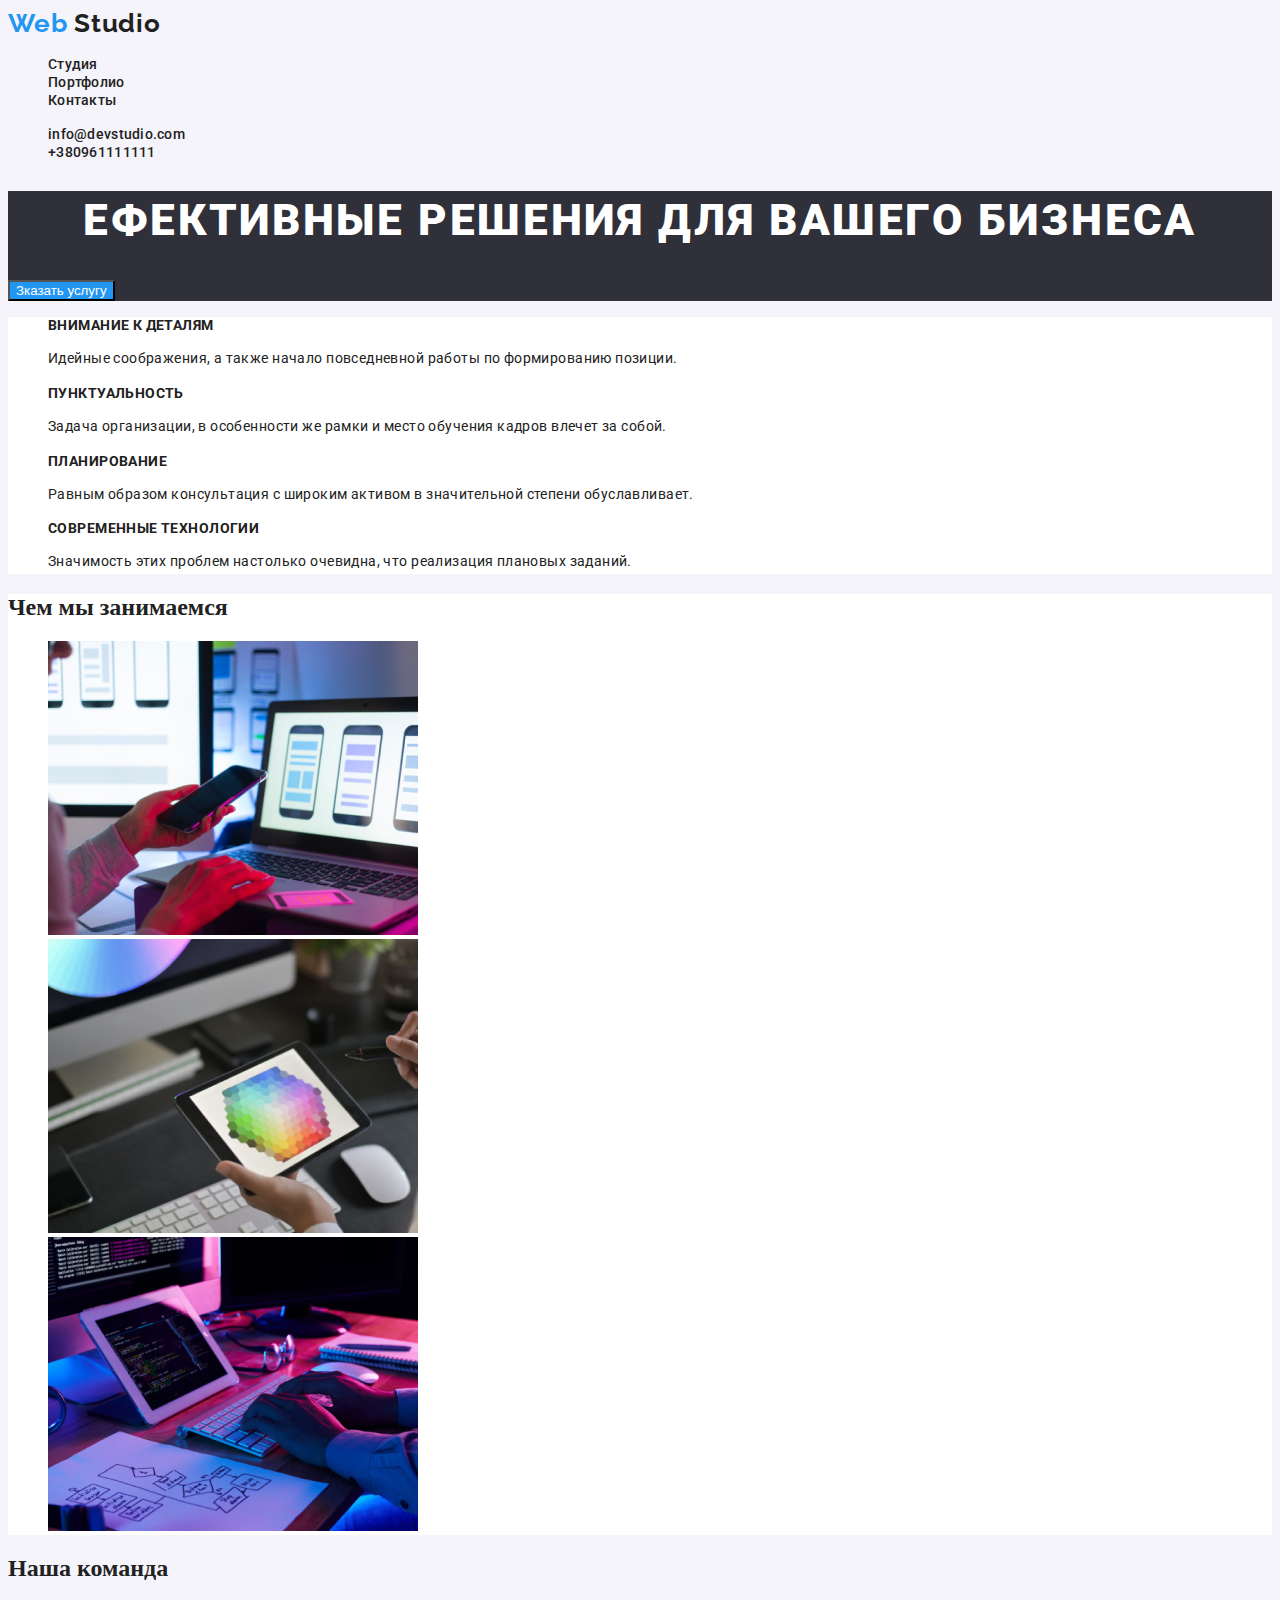
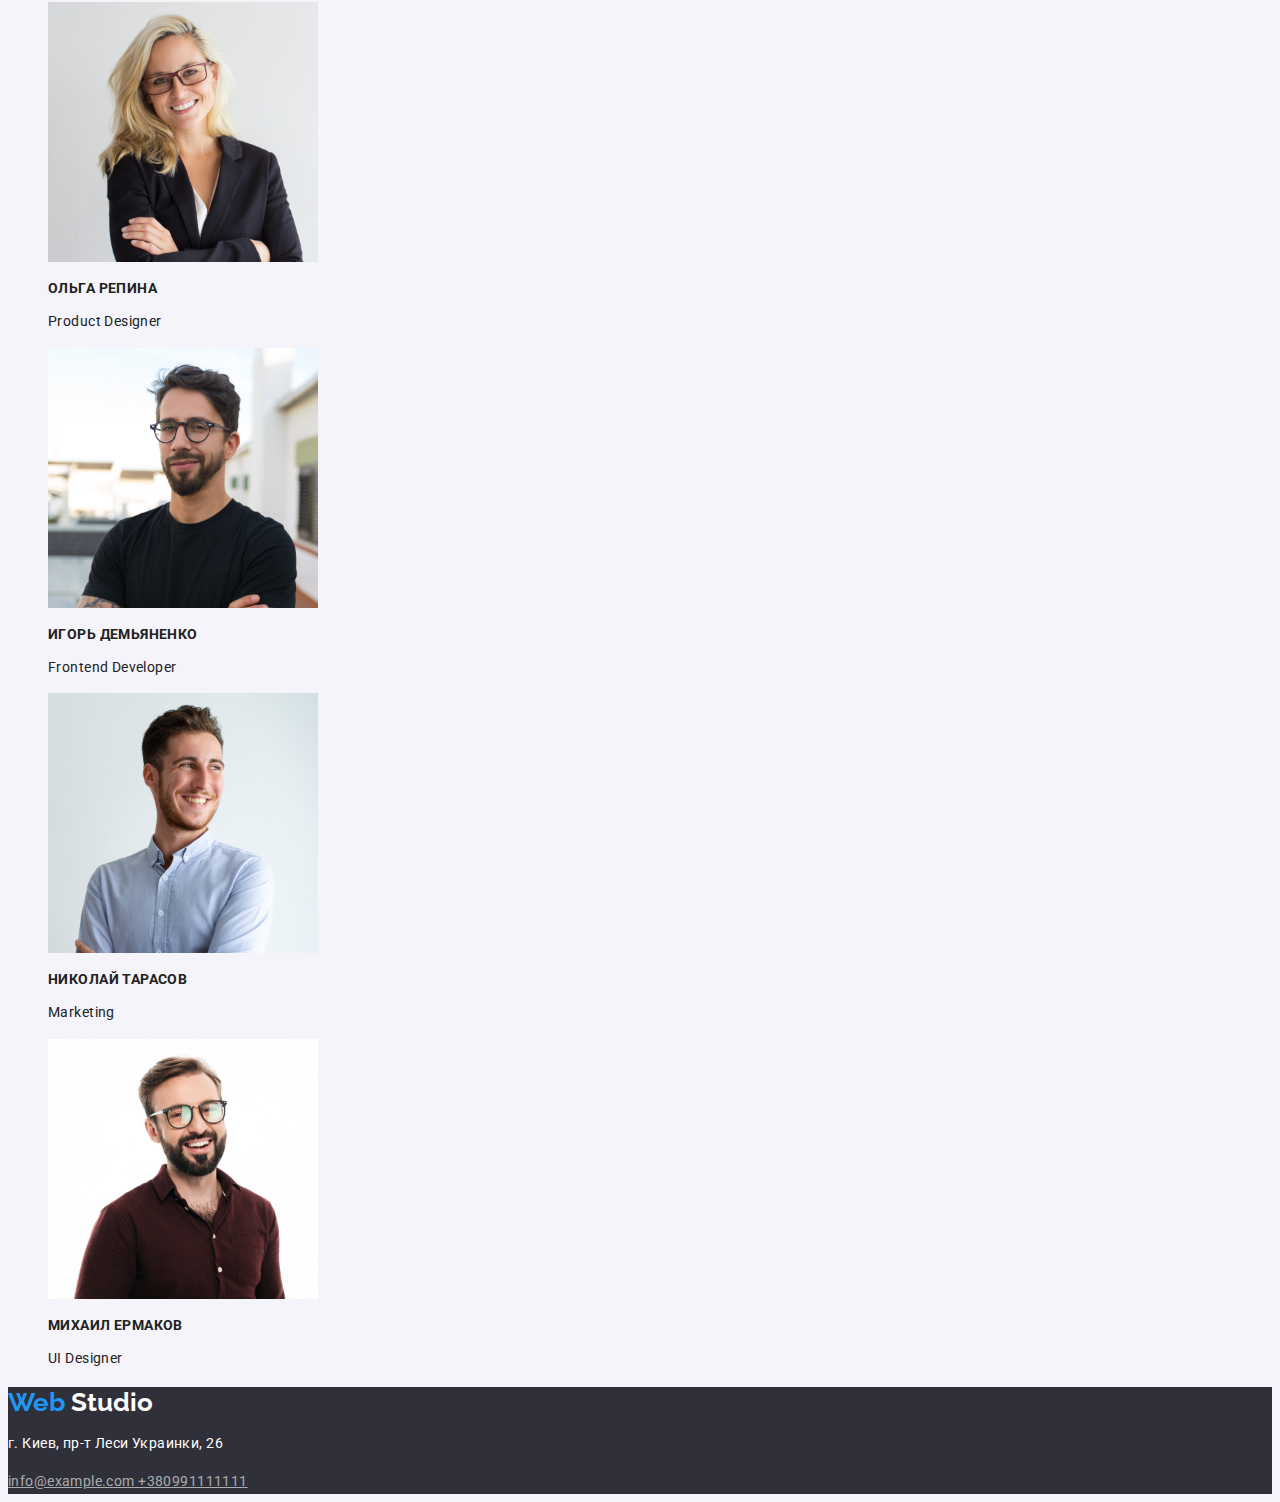
==== index.html @ 5cf7a11b "homework2" ====
<!DOCTYPE html>
<html lang="en">
<head>
    <meta charset="UTF-8">
    <meta http-equiv="X-UA-Compatible" content="IE=edge">
    <meta name="viewport" content="width=device-width, initial-scale=1.0">
    <title>Document</title>
    <link rel="preconnect" href="https://fonts.googleapis.com"> 
<link rel="preconnect" href="https://fonts.gstatic.com" crossorigin> 
<link href="https://fonts.googleapis.com/css2?family=Raleway:wght@700&family=Roboto:wght@400;500;700;900&display=swap" rel="stylesheet">
    <link rel="stylesheet" href="./style/style.css">
</head>
<body>
    <header>
        <nav>
            <a href="" class="logo"> <span class="web"> Web </span> Studio</a>
           <ul>
            <li><a href="./" class="first-nav">Студия</a> </li>
            <li><a href="./portfolio.html" class="first-nav">Портфолио</a> </li>
            <li><a href="" class="first-nav">Контакты</a> </li>
        </ul>
            
        </nav>
        <ul>
            <li><a href="mailto:info@devstudio.com" class="first-nav">info@devstudio.com</a></li>
            <li><a href="tel:+380961111111" class="first-nav">+380961111111</a></li>
        </ul>
    </header>
    <main>
            <section class="hero">
                <h1 class="hero-title">
                    ЕФЕКТИВНЫЕ РЕШЕНИЯ ДЛЯ ВАШЕГО БИЗНЕСА 
                </h1>  
                 <button class="hero-button">Зказать услугу</button>
            </section>
    <section class="benefits">
    <ul>
        <li>
     <h3> 
         Внимание к деталям
        </h3>
    <p> 
        Идейные соображения, а также начало повседневной работы по формированию позиции.
    </p> 
</li>
<li>
    <h3> 
        Пунктуальность 
    </h3> 
    <p> 
        Задача организации, в особенности же рамки и место обучения кадров влечет за собой.
    </p>
    </li>
    
    <li>
        <h3>
        Планирование
    </h3>
    <p> 
        Равным образом консультация с широким активом в значительной степени обуславливает.
    </p>
</li>
    <li>
        <h3>
         Современные технологии
    </h3> 
        <p>
            Значимость этих проблем настолько очевидна, что реализация плановых заданий.
        </p>
    </li> 
</ul>
</section>
    
       
<section class="activity">
    <h2>
        Чем мы занимаемся
    </h2>
        <ul>
<li>
    <img src="./image/222.jpg" width="370" alt="1" >
</li>
<li>
    <img src="./image/333.jpg" width="370" alt="2" >
</li>
<li>
    <img src="./image/444.jpg" width="370" alt="3" >
</li>
</ul>

</section>

<section>
<h2>
    Наша команда
</h2>
<ul>
<li>
<img src="./image/555.jpg" width="270" alt="Ольга Репина">
<h3>
    Ольга Репина
</h3>
<p>
    Product Designer
</p>
</li>
<li>
<img src="./image/666.jpg" width="270" alt="Игорь Демьяненко">
<h3>
    Игорь Демьяненко
</h3>
<p>
    Frontend Developer
</p>
</li>
<li>
<img src="./image/777.jpg" width="270" alt="Николай Тарасов">
<h3>Николай Тарасов</h3>
<p>
    Marketing

</p>
</li>
<li>
<img src="./image/888.jpg" width="270" alt="Михаил Ермаков">
<h3>Михаил Ермаков</h3>
<p>
    UI Designer
</p>
</li>
</ul>
</section>
    </main>
    <footer class="foot">
        <a href="" class="logo-second"> <span class="web"> Web </span> Studio</a>     
    <address>
        <p> г. Киев, пр-т Леси Украинки, 26 </p>
         <a href="mailto:info@example.com" class="mail">info@example.com </a> 
        <a href="tel:+380991111111" class="tel">+380991111111 </a>
    </address>

    </footer>
        
    </body>
   
       

</html>
---- style/style.css ----
body {
    background-color: #F5F4FA;
    color: #212121
}
ul {
    list-style: none;
}
h3 {
    font-family: 'Roboto';
font-style: normal;
font-weight: 700;
font-size: 14px;
line-height: 16px;
letter-spacing: 0.03em;
text-transform: uppercase;
}
p {
    font-family: 'Roboto';
font-style: normal;
font-weight: 400;
font-size: 14px;
line-height: 1.7;
letter-spacing: 0.03em;
}
.web {
    color: #2196F3
}
.logo {
    font-family: 'Raleway';
font-style: normal;
font-weight: 700;
font-size: 26px;
line-height: 1.2;
    text-decoration: none;
    color: #212121;
    letter-spacing: 0.03em;
}
.logo:hover , 
.logo:focus {
    text-decoration: underline;
    color: #2196F3
}
.first-nav {
    font-family: 'Roboto';
font-style: normal;
font-weight: 500;
font-size: 14px;
line-height: 1.15;
    text-decoration: none;
    color: #212121;
    letter-spacing: 0.02em;
    
}
.first-nav:hover , 
.first-nav:focus {
    text-decoration: underline;
    color: #2196F3
}
.hero {
    background-color: #2F303A;
    color: #FFFFFF;
}
.hero-title {
    font-family: 'Roboto';
font-style: normal;
font-weight: 900;
font-size: 44px;
line-height: 1.36;
text-align: center;
letter-spacing: 0.06em;
text-transform: uppercase;
}
.hero-button {
    background-color: #2196F3;
    color: #FFFFFF;
}
.benefits {
    background-color: #FFFFFF;
}
.activity {
    background-color: #FFFFFF;
}
.foot {
    background-color: #2F303A;
    color: #FFFFFF;
    
}
.logo-second {
    font-family: 'Raleway';
font-style: normal;
font-weight: 700;
font-size: 26px;
line-height: 1.2;
    text-decoration: none;
    color: #FFFFFF;
}
.logo-second:hover,
.logo-second:focus {
    
    color: #2196F3
}
   
.mail {
    color:rgba(255, 255, 255, 0.6);
    font-family: 'Roboto';
    font-style: normal;
    font-weight: 400;
    font-size: 14px;
    line-height: 1.7;
  
    letter-spacing: 0.03em;
}
.tel {
    color:rgba(255, 255, 255, 0.6);
    font-family: 'Roboto';
font-style: normal;
font-weight: 400;
font-size: 14px;
line-height: 1.7;
letter-spacing: 0.03em;
}

.button { 
    
    color: #212121;
    background-color: #F5F4FA;

}
.button:focus,
.button:hover {
    text-decoration: underline;
    color: #FFFFFF;
    background-color: #2196F3 ;
}
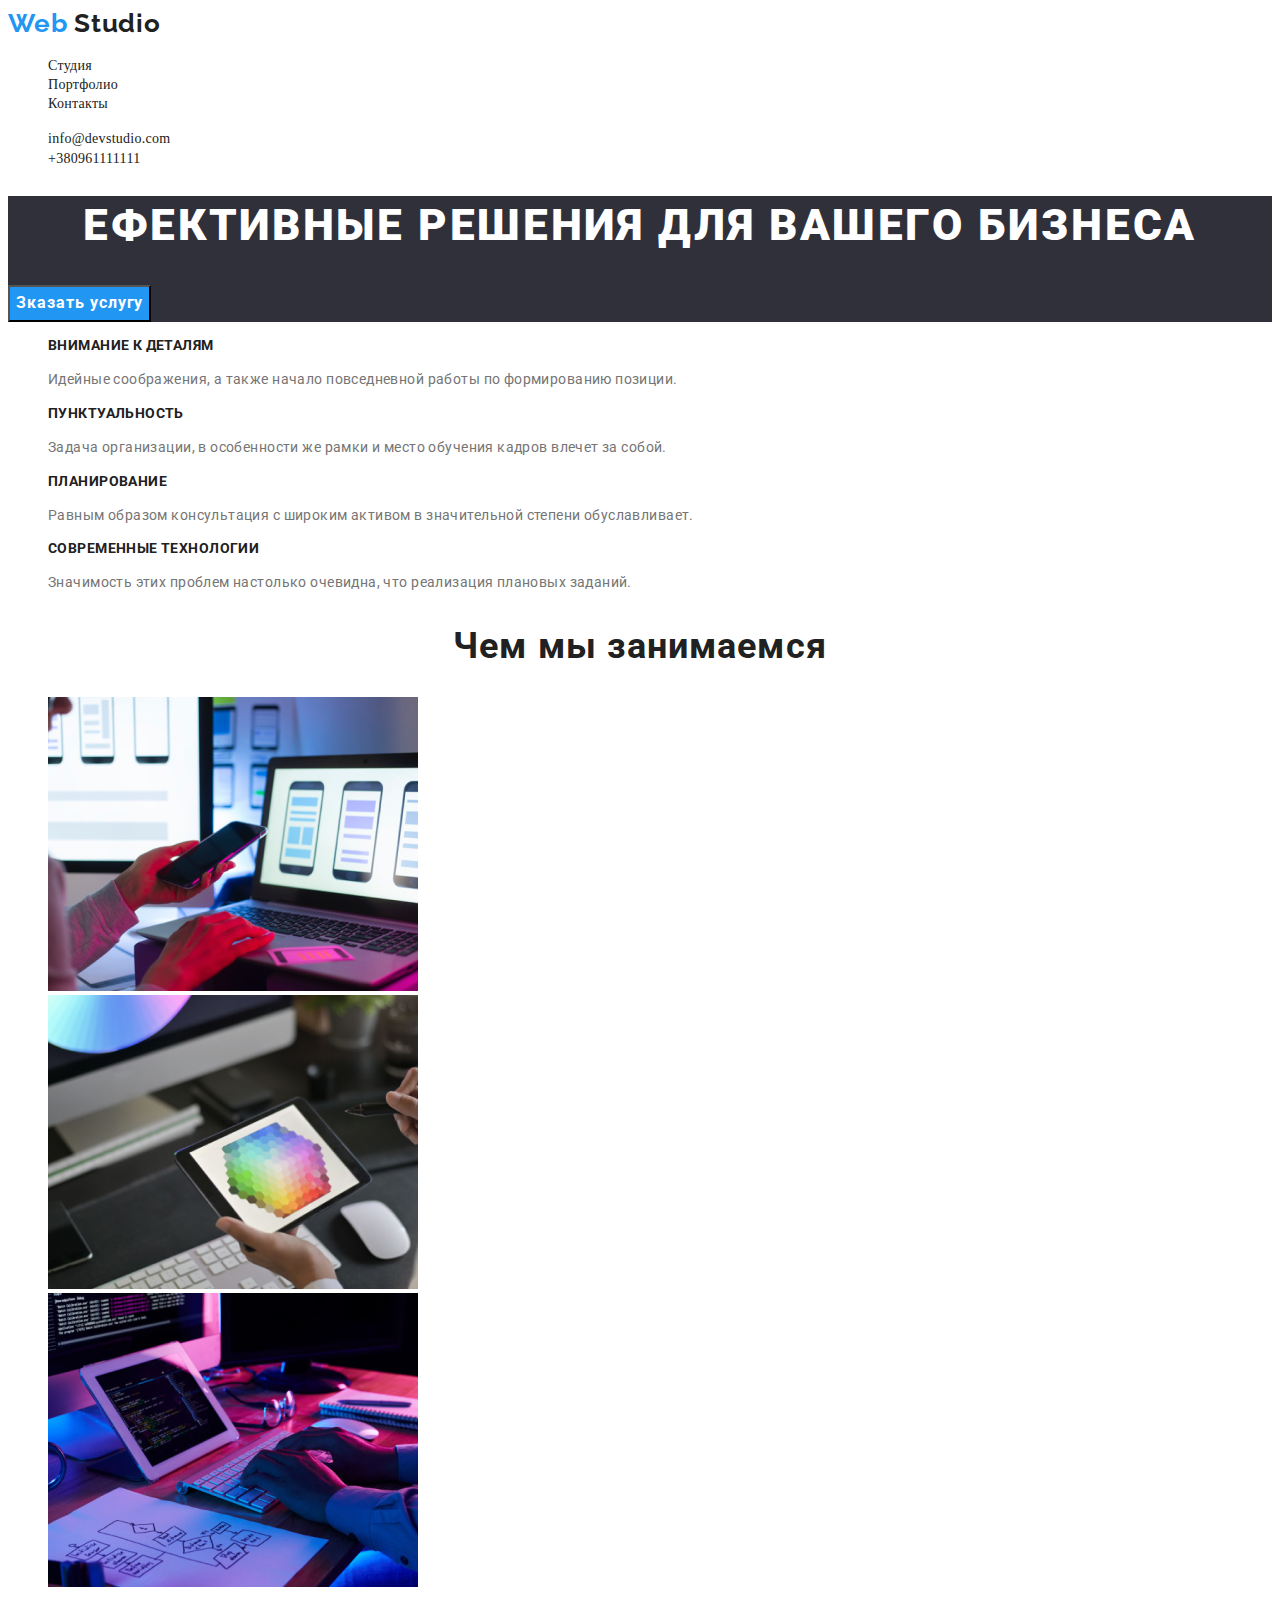
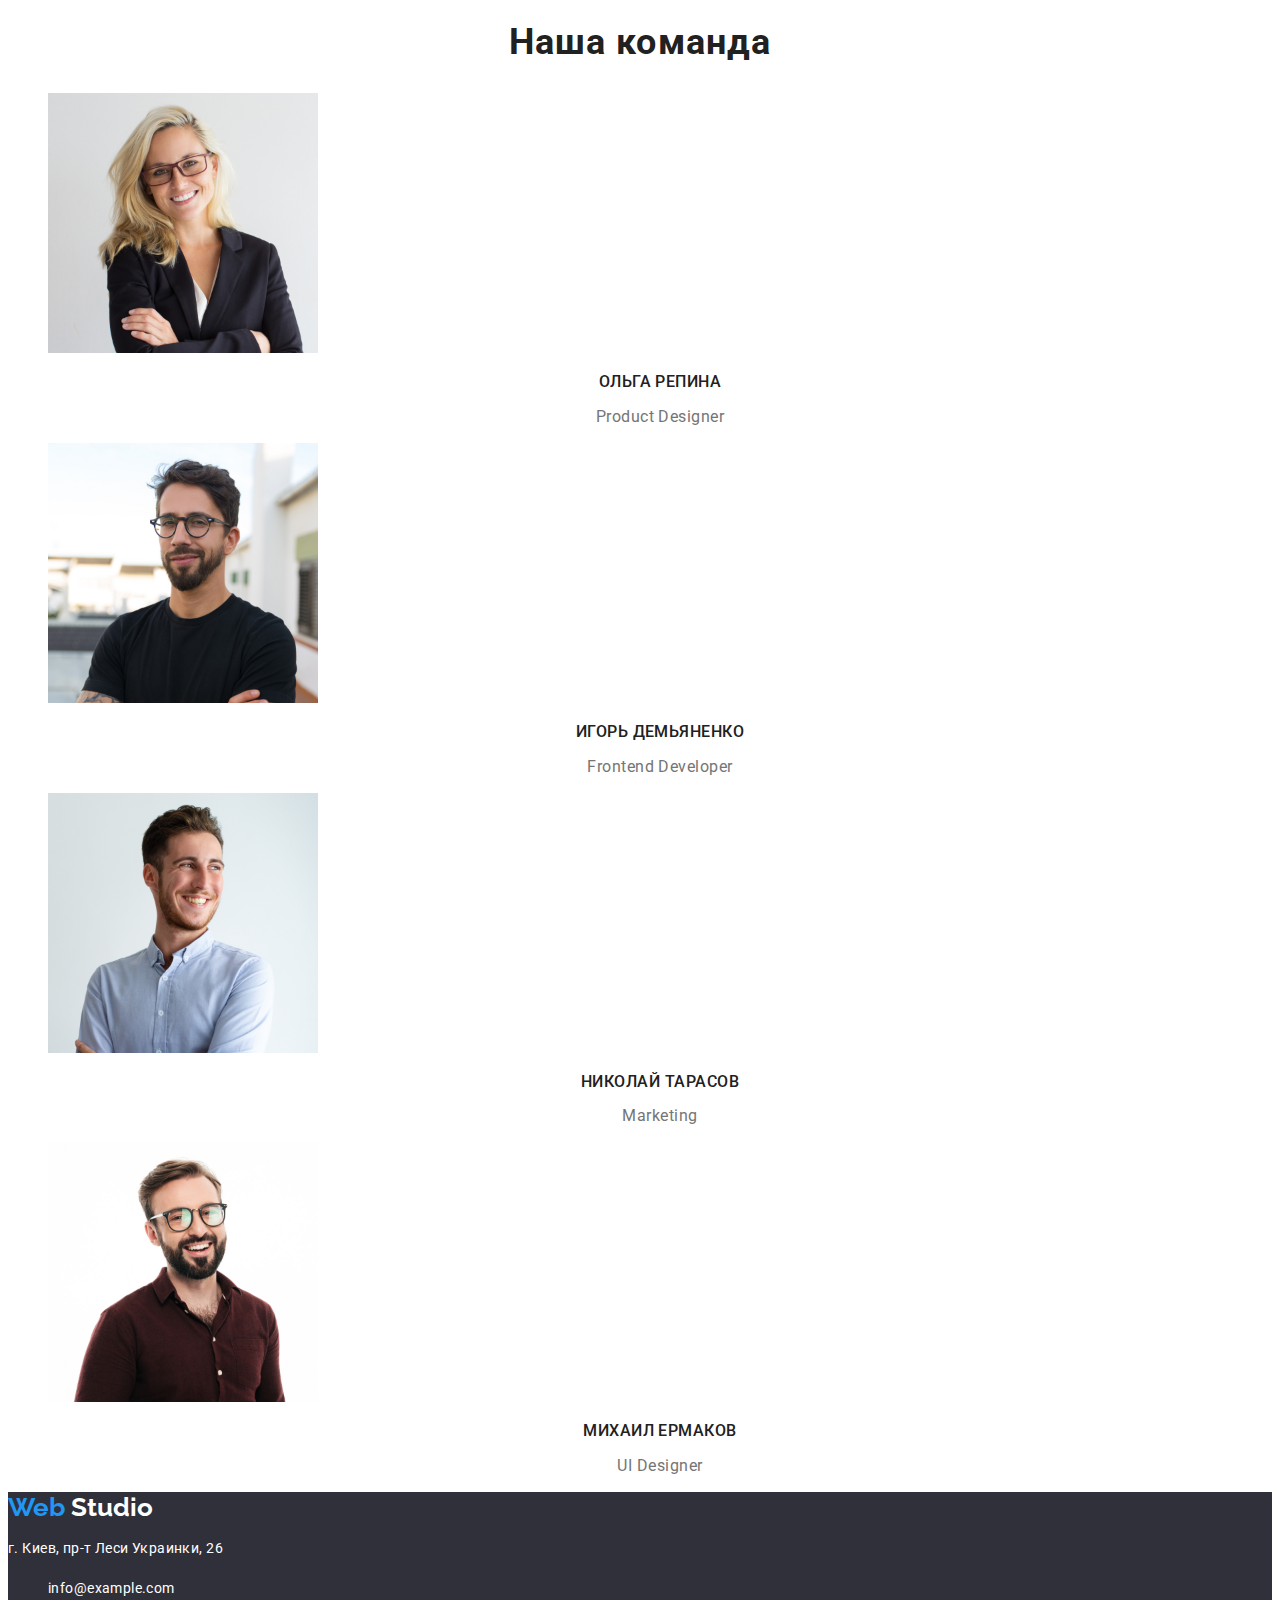
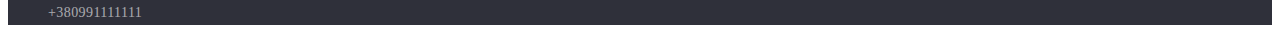
==== commit e5f91c6b: "2" ====
--- a/index.html
+++ b/index.html
@@ -36,35 +36,35 @@
     <section class="benefits">
     <ul>
         <li>
-     <h3> 
+     <h3 class="benefits-nav"> 
          Внимание к деталям
         </h3>
-    <p> 
+    <p class="benefits-text"> 
         Идейные соображения, а также начало повседневной работы по формированию позиции.
     </p> 
 </li>
 <li>
-    <h3> 
+    <h3 class="benefits-nav"> 
         Пунктуальность 
     </h3> 
-    <p> 
+    <p class="benefits-text"> 
         Задача организации, в особенности же рамки и место обучения кадров влечет за собой.
     </p>
     </li>
     
     <li>
-        <h3>
+        <h3 class="benefits-nav">
         Планирование
     </h3>
-    <p> 
+    <p class="benefits-text"> 
         Равным образом консультация с широким активом в значительной степени обуславливает.
     </p>
 </li>
     <li>
-        <h3>
+        <h3 class="benefits-nav">
          Современные технологии
     </h3> 
-        <p>
+        <p class="benefits-text">
             Значимость этих проблем настолько очевидна, что реализация плановых заданий.
         </p>
     </li> 
@@ -73,7 +73,7 @@
     
        
 <section class="activity">
-    <h2>
+    <h2 class="activity-title">
         Чем мы занимаемся
     </h2>
         <ul>
@@ -91,40 +91,44 @@
 </section>
 
 <section>
-<h2>
+<h2 class="staff">
     Наша команда
 </h2>
 <ul>
 <li>
 <img src="./image/555.jpg" width="270" alt="Ольга Репина">
-<h3>
+<h3 class="staff-nav">
     Ольга Репина
 </h3>
-<p>
+<p class="staff-text">
     Product Designer
 </p>
 </li>
 <li>
 <img src="./image/666.jpg" width="270" alt="Игорь Демьяненко">
-<h3>
+<h3 class="staff-nav">
     Игорь Демьяненко
 </h3>
-<p>
+<p class="staff-text">
     Frontend Developer
 </p>
 </li>
 <li>
 <img src="./image/777.jpg" width="270" alt="Николай Тарасов">
-<h3>Николай Тарасов</h3>
-<p>
+<h3 class="staff-nav">
+    Николай Тарасов
+</h3>
+<p class="staff-text">
     Marketing
 
 </p>
 </li>
 <li>
 <img src="./image/888.jpg" width="270" alt="Михаил Ермаков">
-<h3>Михаил Ермаков</h3>
-<p>
+<h3 class="staff-nav">
+    Михаил Ермаков
+</h3>
+<p class="staff-text">
     UI Designer
 </p>
 </li>
@@ -134,9 +138,12 @@
     <footer class="foot">
         <a href="" class="logo-second"> <span class="web"> Web </span> Studio</a>     
     <address>
-        <p> г. Киев, пр-т Леси Украинки, 26 </p>
-         <a href="mailto:info@example.com" class="mail">info@example.com </a> 
-        <a href="tel:+380991111111" class="tel">+380991111111 </a>
+        
+        <p class="adress"> г. Киев, пр-т Леси Украинки, 26 </p>
+        <ul>
+       <li><a href="mailto:info@example.com" class="mail">info@example.com </a> </li>
+        <li><a href="tel:+380991111111" class="tel">+380991111111 </a> </li>
+    </ul>
     </address>
 
     </footer>
--- a/style/style.css
+++ b/style/style.css
@@ -1,33 +1,23 @@
 body {
-    background-color: #F5F4FA;
-    color: #212121
+    color: #212121;
+    font-family: 'Roboto';
 }
 ul {
     list-style: none;
 }
 h3 {
-    font-family: 'Roboto';
-font-style: normal;
 font-weight: 700;
 font-size: 14px;
 line-height: 16px;
 letter-spacing: 0.03em;
 text-transform: uppercase;
 }
-p {
-    font-family: 'Roboto';
-font-style: normal;
-font-weight: 400;
-font-size: 14px;
-line-height: 1.7;
-letter-spacing: 0.03em;
-}
+
 .web {
     color: #2196F3
 }
 .logo {
     font-family: 'Raleway';
-font-style: normal;
 font-weight: 700;
 font-size: 26px;
 line-height: 1.2;
@@ -37,12 +27,10 @@
 }
 .logo:hover , 
 .logo:focus {
-    text-decoration: underline;
     color: #2196F3
 }
 .first-nav {
-    font-family: 'Roboto';
-font-style: normal;
+    font-family: 'inherit';
 font-weight: 500;
 font-size: 14px;
 line-height: 1.15;
@@ -53,7 +41,6 @@
 }
 .first-nav:hover , 
 .first-nav:focus {
-    text-decoration: underline;
     color: #2196F3
 }
 .hero {
@@ -61,8 +48,6 @@
     color: #FFFFFF;
 }
 .hero-title {
-    font-family: 'Roboto';
-font-style: normal;
 font-weight: 900;
 font-size: 44px;
 line-height: 1.36;
@@ -71,14 +56,73 @@
 text-transform: uppercase;
 }
 .hero-button {
+    font-family: 'Roboto';
+font-weight: 700;
+font-size: 16px;
+line-height: 1.9;
     background-color: #2196F3;
     color: #FFFFFF;
+    display: flex;
+align-items: center;
+text-align: center;
+letter-spacing: 0.06em;
 }
 .benefits {
     background-color: #FFFFFF;
 }
+.benefits-nav {
+    font-weight: 700;
+    font-size: 14px;
+    line-height: 1.14;
+    letter-spacing: 0.03em;
+    text-transform: uppercase;
+    
+    color: #212121;
+    
+}
+.benefits-text {
+    font-weight: 400;
+    font-size: 14px;
+    line-height: 1.71;
+    letter-spacing: 0.03em;
+    color: #757575;
+}
 .activity {
-    background-color: #FFFFFF;
+    background-color: #FFFFFF;}
+
+.activity-title { 
+font-weight: 700;
+font-size: 36px;
+line-height: 1.17;
+text-align: center;
+letter-spacing: 0.03em;
+}
+.staff {
+font-weight: 700;
+font-size: 36px;
+line-height: 1.17;
+text-align: center;
+letter-spacing: 0.03em;
+
+color: #212121;
+}
+.staff-nav {
+font-weight: 500;
+font-size: 16px;
+line-height: 1.18;
+text-align: center;
+letter-spacing: 0.03em;
+
+color: #212121;
+}
+.staff-text {
+    color: #757575;
+ 
+font-weight: 400;
+font-size: 16px;
+line-height: 1.18;
+text-align: center;
+letter-spacing: 0.03em
 }
 .foot {
     background-color: #2F303A;
@@ -99,7 +143,14 @@
     
     color: #2196F3
 }
-   
+.adress {
+    font-family: 'Roboto';
+font-style: normal;
+font-weight: 400;
+font-size: 14px;
+line-height: 1.7;
+letter-spacing: 0.03em;
+}
 .mail {
     color:rgba(255, 255, 255, 0.6);
     font-family: 'Roboto';
@@ -107,23 +158,32 @@
     font-weight: 400;
     font-size: 14px;
     line-height: 1.7;
-  
-    letter-spacing: 0.03em;
+    letter-spacing: 0.03em;
+    text-decoration: none;
+    color: #FFFFFF;
 }
 .tel {
     color:rgba(255, 255, 255, 0.6);
-    font-family: 'Roboto';
+    font-family: 'inherit';
 font-style: normal;
 font-weight: 400;
 font-size: 14px;
 line-height: 1.7;
 letter-spacing: 0.03em;
+text-decoration: none;
 }
 
 .button { 
-    
-    color: #212121;
-    background-color: #F5F4FA;
+    font-family: 'Roboto';
+font-style: normal;
+font-weight: 500;
+font-size: 16px;
+line-height: 1.62;
+/* identical to box height, or 162% */
+text-align: center;
+letter-spacing: 0.03em;
+background: #2196F3;
+color: #FFFFFF;
 
 }
 .button:focus,
@@ -131,4 +191,21 @@
     text-decoration: underline;
     color: #FFFFFF;
     background-color: #2196F3 ;
-}+}
+.menu {
+    font-weight: 700;
+font-size: 18px;
+line-height: 2;
+letter-spacing: 0.06em;
+
+color: #212121;
+}
+.menu-nav{
+    font-weight: 400;
+font-size: 16px;
+line-height: 1.88;
+letter-spacing: 0.03em;
+
+color: #757575;
+}
+
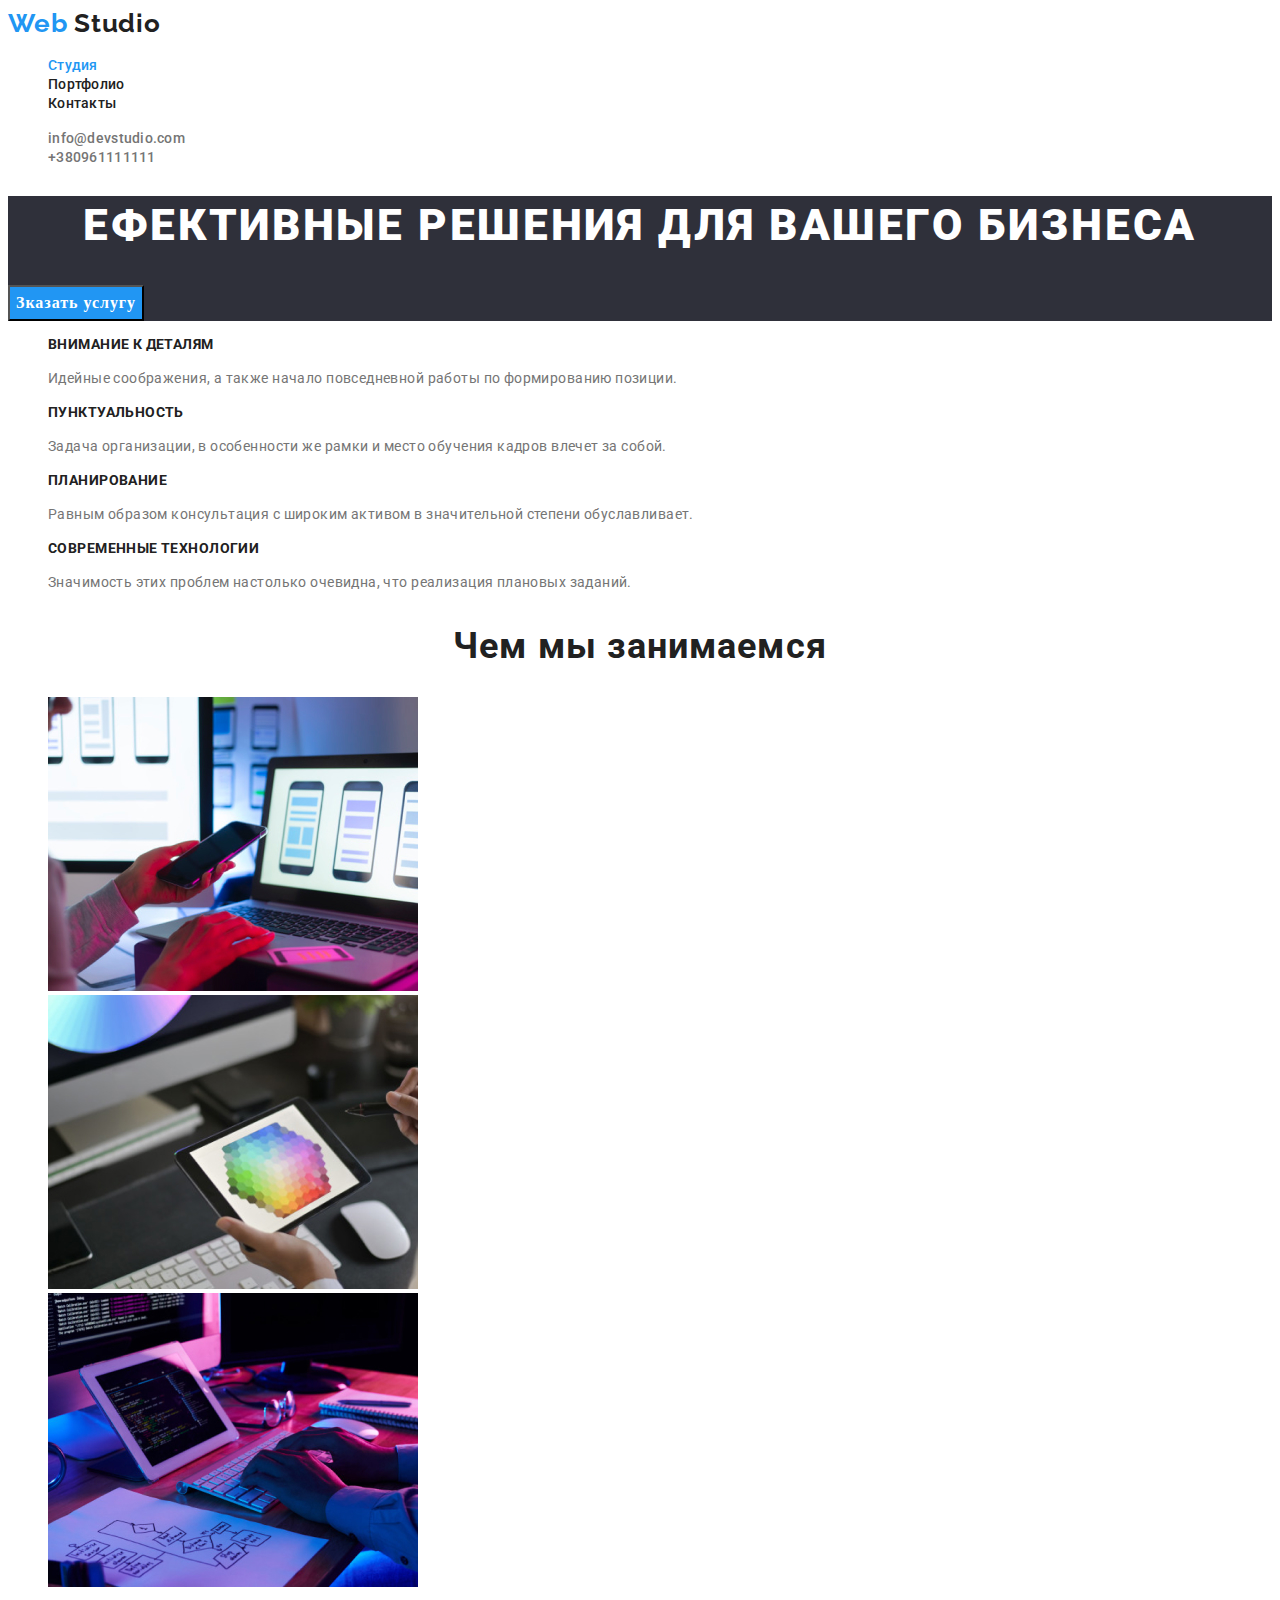
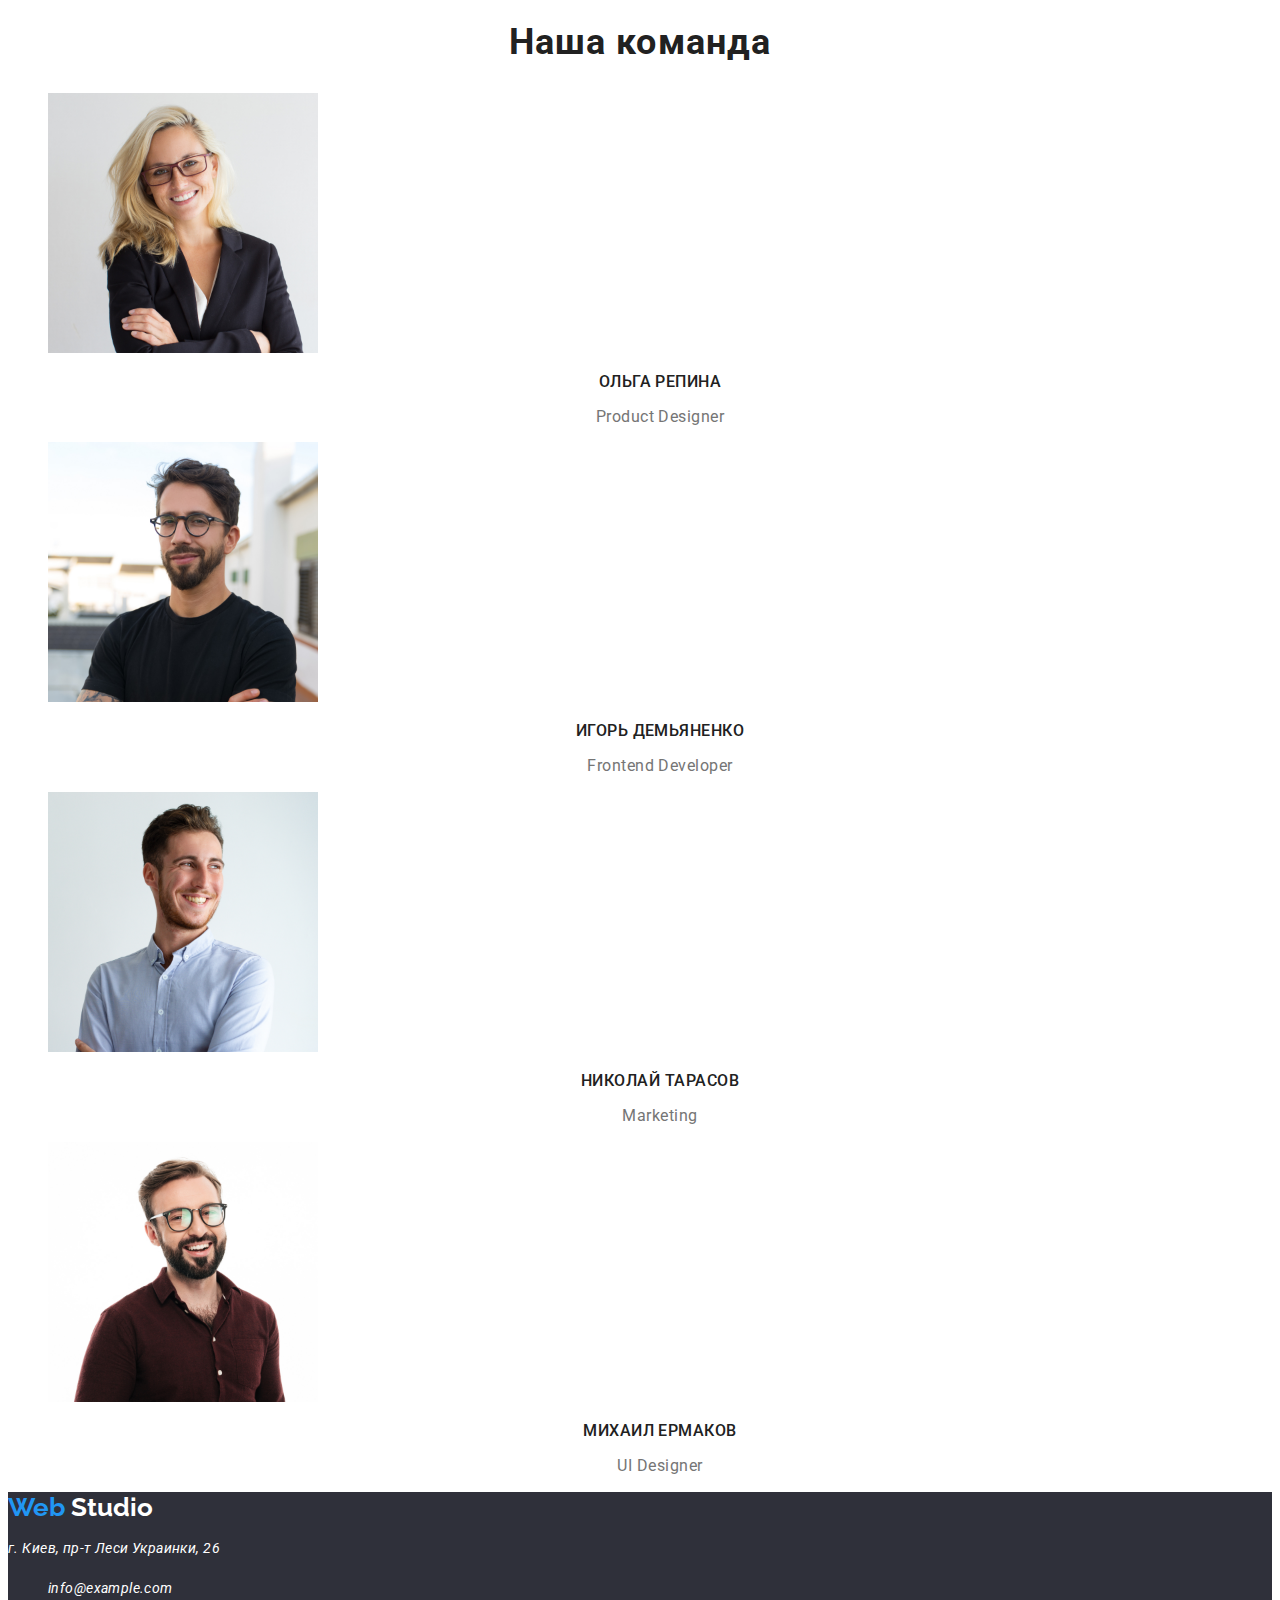
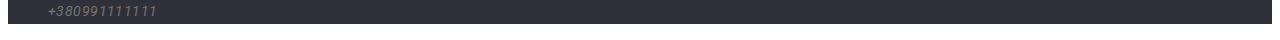
==== commit 15a437ca: "3" ====
--- a/index.html
+++ b/index.html
@@ -15,15 +15,15 @@
         <nav>
             <a href="" class="logo"> <span class="web"> Web </span> Studio</a>
            <ul>
-            <li><a href="./" class="first-nav">Студия</a> </li>
+            <li><a href="./" class="first-nav studio">Студия</a> </li>
             <li><a href="./portfolio.html" class="first-nav">Портфолио</a> </li>
             <li><a href="" class="first-nav">Контакты</a> </li>
         </ul>
             
         </nav>
         <ul>
-            <li><a href="mailto:info@devstudio.com" class="first-nav">info@devstudio.com</a></li>
-            <li><a href="tel:+380961111111" class="first-nav">+380961111111</a></li>
+            <li><a href="mailto:info@devstudio.com" class="first-nav head">info@devstudio.com</a></li>
+            <li><a href="tel:+380961111111" class="first-nav head">+380961111111</a></li>
         </ul>
     </header>
     <main>
@@ -139,7 +139,7 @@
         <a href="" class="logo-second"> <span class="web"> Web </span> Studio</a>     
     <address>
         
-        <p class="adress"> г. Киев, пр-т Леси Украинки, 26 </p>
+        <p class="address"> г. Киев, пр-т Леси Украинки, 26 </p>
         <ul>
        <li><a href="mailto:info@example.com" class="mail">info@example.com </a> </li>
         <li><a href="tel:+380991111111" class="tel">+380991111111 </a> </li>
--- a/style/style.css
+++ b/style/style.css
@@ -30,12 +30,12 @@
     color: #2196F3
 }
 .first-nav {
-    font-family: 'inherit';
 font-weight: 500;
 font-size: 14px;
 line-height: 1.15;
     text-decoration: none;
     color: #212121;
+    background-color: #FFFFFF;
     letter-spacing: 0.02em;
     
 }
@@ -43,6 +43,16 @@
 .first-nav:focus {
     color: #2196F3
 }
+.active {
+    color: #2196F3;
+}
+.studio {
+    color: #2196F3;
+}
+.head {
+    color: #757575;
+}
+
 .hero {
     background-color: #2F303A;
     color: #FFFFFF;
@@ -56,7 +66,7 @@
 text-transform: uppercase;
 }
 .hero-button {
-    font-family: 'Roboto';
+    font-family: 'inherit';
 font-weight: 700;
 font-size: 16px;
 line-height: 1.9;
@@ -112,12 +122,10 @@
 line-height: 1.18;
 text-align: center;
 letter-spacing: 0.03em;
-
 color: #212121;
 }
 .staff-text {
-    color: #757575;
- 
+color: #757575;
 font-weight: 400;
 font-size: 16px;
 line-height: 1.18;
@@ -130,31 +138,27 @@
     
 }
 .logo-second {
-    font-family: 'Raleway';
-font-style: normal;
+font-family: 'Raleway';
 font-weight: 700;
 font-size: 26px;
 line-height: 1.2;
-    text-decoration: none;
-    color: #FFFFFF;
+text-decoration: none;
+color: #FFFFFF;
 }
 .logo-second:hover,
 .logo-second:focus {
     
     color: #2196F3
 }
-.adress {
+.address {
     font-family: 'Roboto';
-font-style: normal;
 font-weight: 400;
 font-size: 14px;
 line-height: 1.7;
 letter-spacing: 0.03em;
 }
 .mail {
-    color:rgba(255, 255, 255, 0.6);
-    font-family: 'Roboto';
-    font-style: normal;
+    color:#757575;
     font-weight: 400;
     font-size: 14px;
     line-height: 1.7;
@@ -163,23 +167,19 @@
     color: #FFFFFF;
 }
 .tel {
-    color:rgba(255, 255, 255, 0.6);
+    color: #757575;
+font-weight: 400;
+font-size: 14px;
+line-height: 1.7;
+letter-spacing: 0.03em;
+text-decoration: none;
+}
+
+.button { 
     font-family: 'inherit';
-font-style: normal;
-font-weight: 400;
-font-size: 14px;
-line-height: 1.7;
-letter-spacing: 0.03em;
-text-decoration: none;
-}
-
-.button { 
-    font-family: 'Roboto';
-font-style: normal;
 font-weight: 500;
 font-size: 16px;
 line-height: 1.62;
-/* identical to box height, or 162% */
 text-align: center;
 letter-spacing: 0.03em;
 background: #2196F3;
